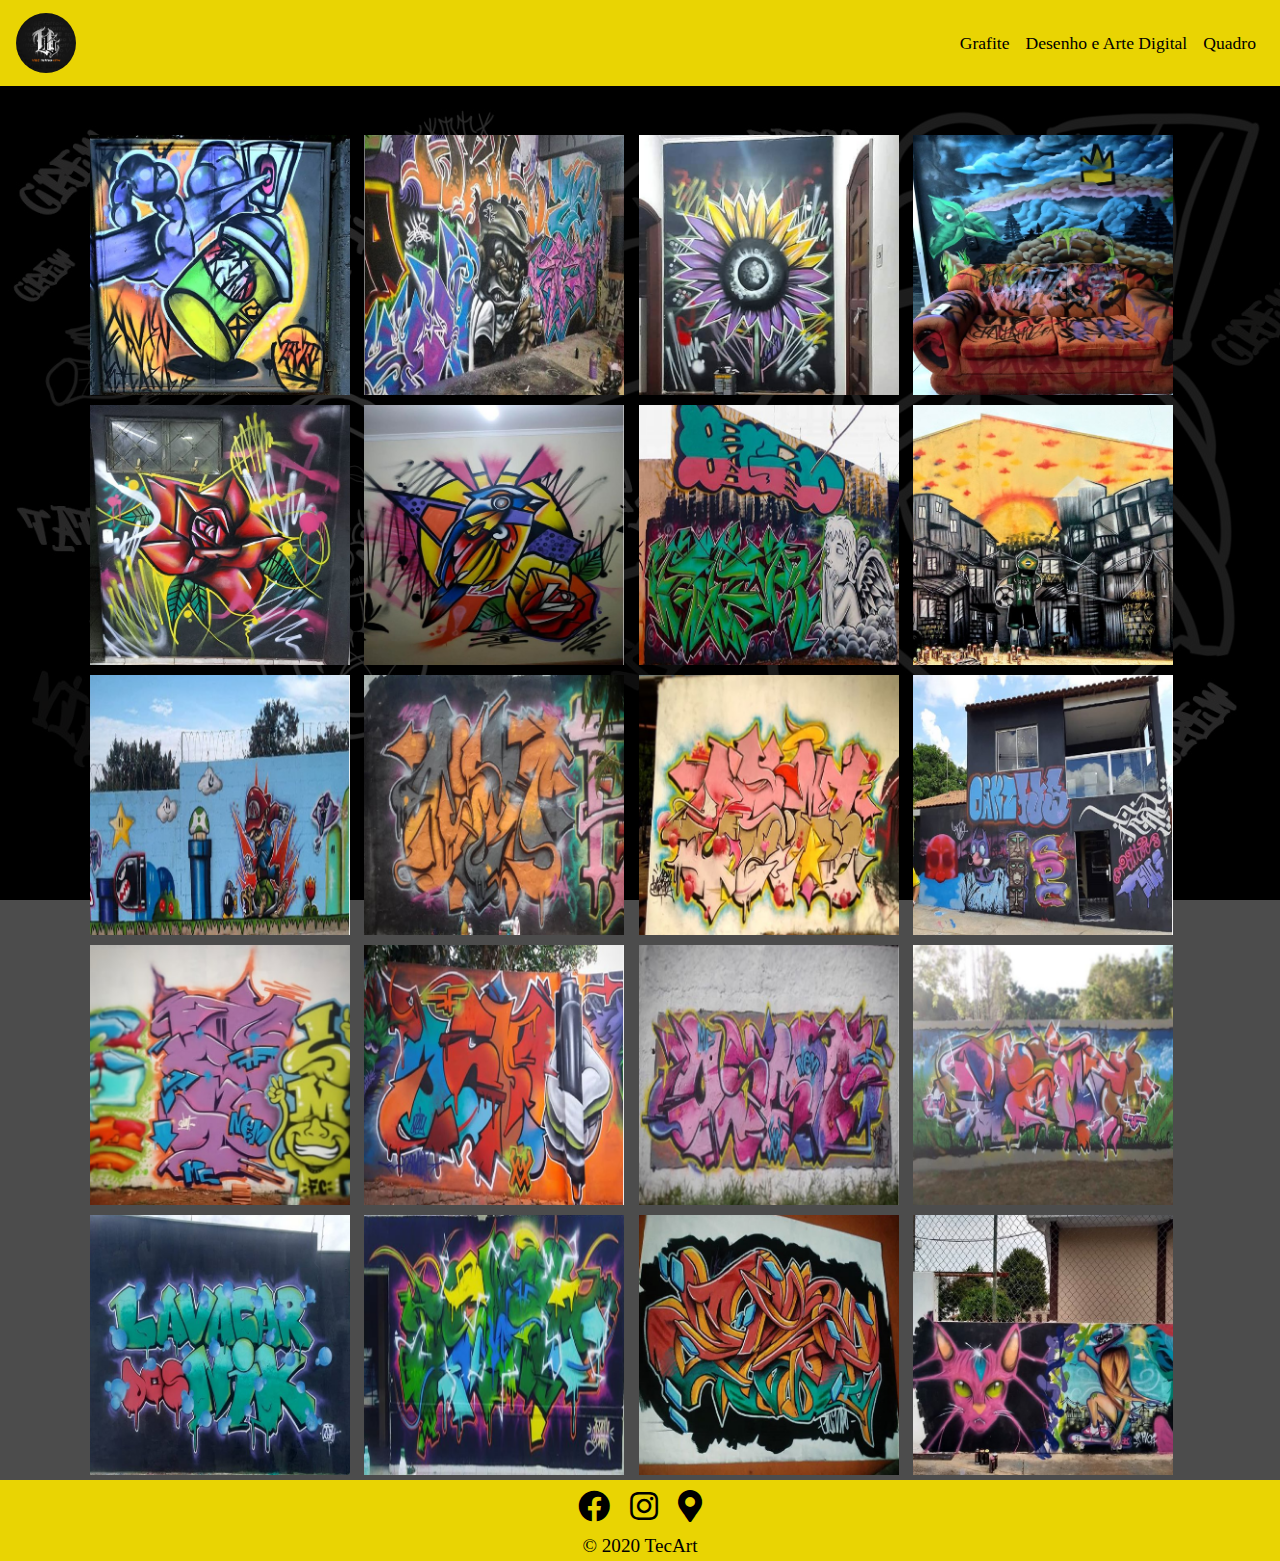
==== src/pages/arte.html @ aa2dd2b7 "commit vibe tattoo" ====
<!DOCTYPE html>
<head> 
    <title>VIBETATTOO</title>
    <meta charset="utf-8">
    <meta name="viewport" content="width=device-width, initial-scale=1.0">
    <link rel="icon" href="../img/visual/logo.jpg">
    <link rel="stylesheet" href="../css/style.css">
    <link rel="stylesheet" href="../libs/fontawesome/css/all.css">
    <link rel="stylesheet" href="../libs/bootstrap/css/bootstrap.min.css">
<body>
    <div class="app">
        <header class="header">
            <nav>
                <div class="navbar navbar-expand-sm fixed-top">
                    <a class="navbar-brand" href="../../index.html"><img src="../img/visual/logo.jpg" id="logo"></a>
                    <button class="navbar-toggler" data-target="#menu" data-toggle="collapse">
                        <span class="navbar-toggler-icon"><i class="fas fa-bars text-white"></i></span>
                    </button>
                    <div class="collapse navbar-collapse" id="menu">
                        <ul class="navbar-nav ml-auto">
                            <li class="nav-item">
                                <a class="link-arte nav-link" id="grafite" href="#">Grafite</a>                            </li>
                            <li class="nav-item">
                                <a class="link-arte nav-link" id="desenho" href="#">Desenho e Arte Digital</a>

                            </li>
                            <li class="nav-item">
                                <a class="link-arte nav-link" id="quadro" href="#">Quadro</a>
                            </li>    
                        </ul>
                    </div>
                </div>
            </nav>
        </header>
           
        <main class="main">

            <section id="conteudo">

            </section>
        </main>
        
        <footer class="footer">
            <span class="icons">
                <a href="https://www.facebook.com/vibetattoocrew/"><i class="fab fa-facebook icon"></i></a>
                <a href="https://www.instagram.com/vibetattoocrew"><i class="fab fa-instagram icon"></i></a>
                <a href="https://goo.gl/maps/xQRPzN9UMtxy9K438"><i class="fas fa-map-marker-alt icon"></i></a>    
            </span>
            <span class="cop">
                &copy; 2020 TecArt
            </span>
        </footer>

    </div>

    <script src="../libs/jquery/jquery-3.5.1.min.js"></script>
    <script src="https://cdn.jsdelivr.net/npm/popper.js@1.16.1/dist/umd/popper.min.js" integrity="sha384-9/reFTGAW83EW2RDu2S0VKaIzap3H66lZH81PoYlFhbGU+6BZp6G7niu735Sk7lN" crossorigin="anonymous"></script>
    <script src="../libs/bootstrap/js/bootstrap.min.js"></script>
    <script src="../js/script.js"></script>

</body>
</html>
---- src/css/style.css ----
/*style header*/
.navbar{
    background-color: #E9D403;
}
 
#logo{
    width: 60px;
    height: 60px;
    border-radius: 50%;
}

.nav-link{
    font-size: 1.1em;
    font-family: 'Roboto';
    color: #000000;
}

.nav-link:hover{
    color: #ffffff;
    background: #ffcc00ec;
}

/*style main - sobre*/
#sobre{
    margin-top: 100px;
}

.quemSomos {
    display: flex;
    align-items: center;
    justify-content: center;   
    flex-direction: column;   
}

.studio{
    width: 80%;
}

.quemSomos-image{
    margin-top: 20px;
    display: flex;
    align-items: center;
    justify-content: center;
}

.quemSomos-text{
    font-size: 1em;
    color: #ffffff;
    font-family: sans-serif;
    text-align: justify;
    margin-top: 10px;
    width: 90%;
}

.contato{
    margin-top: 30px;
}
.contato-info{
    display: flex;
    align-items: center;
    justify-content: center;
    text-align: center;
    font-size: 1em;
}

.contato-info span{
    display: inline-block;
    padding: 10px;
    color: #ffcc00;
}

.contato h2{
    color: #ffcc00;
    font-size: 2em;
    text-align: center;
    font-family: 'Roboto';
}

.contato-info p, .icon-contato{
    color: #ffffff;
}


/*style main - galeria*/

#accordion div{
    background: transparent;
}

.images-tattoo img{
    padding: 3px;
    margin-left: 50px;
    width: 300px;
    height: 300px;
}

div .card-header{
    text-align: center;
    border: none;
}

div .card-header img{
    border: 1px solid white;
}



/*style main - tatuadores*/

#tatuadores{
    margin-top: 30px;
}

.info h3{
    color: #ffcc00;
    margin-left: 12px;
}
.info p{
    color: white;
    margin-left: 12px;
    text-align: justify;
}

.col-md-4 .info{
    width: 90%;
} 
.col-md-6 .info{
    width: 70%;
}

.tatuadores{
    padding: 5px;
}


.col-md-6 .tatuadores{
    margin-left: 100px;
}


/*Gerais*/

h1{
       color: #ffffff;
       font-family: 'Roboto Slab';
       font-size: 3em;
       text-align: center;
   }
   
   
hr {
    background-color: #ffcc00;
}
  

.app{
    display: grid;
    grid-template-columns: 1fr;
    grid-template-rows: 1fr 8fr 1fr;
    grid-template-areas: "header" "main" "footer";
    height: 100vh;
}

body{
    background: url("../img/visual/bg-vibe.jpeg"),
    linear-gradient(50deg, #000000, #000000);
    background-position: center;
    background-attachment: fixed;
    background-repeat: no-repeat;
}

*{
    box-sizing: border-box;
}

header.header{
    grid-area: "header";
}
main.main{
    grid-area: "main";
    background-color: rgba(0, 0, 0, 0.7);
}
footer.footer{
    grid-area: "footer";
    background-color:  #E9D403;
    margin-top: 0px;
}

/*style footer*/

.icon{
    font-size: 2em;
    padding: 10px;
    color: #000000;
}

span.icons, span.cop{
    display: flex;
    align-items: center;
    justify-content: center;
}
.cop{
    font-size: 1.2em;
    font-family: 'Roboto';
    color: #000000; 
}


/*style arte*/

.images-desenho img, .images-grafite img, .images-quadro img{
    width: 270px;
    height: 270px;
    padding: 5px;
}


#conteudo{
    margin-top: 130px;
}
#conteudo .container{
    margin-top: 20px;
}

/*responsividade*/

@media (max-width: 575.98px) { 
   /* .quemSomos-text{
        width: 90%;
        font-size: 1em;
        font-weight: normal;
        text-align: justify;
    }
    */

    .studio{
        width: 100%;
    }
    .contato h2{
        font-size: 1.5em;
    }
    
    h1{
        font-size: 2em;
    }
    .contato-info{
        flex-direction: column;
    }
    
    .img-card{
        width: 60%;
    }

    .tatuadores img, .col-md-4 .info, .col-md-6 .info{
        width: 60%;
        margin-left: 20%;
    }
    .col-md-6 .tatuadores{
        margin-left: 0;
    }
    .images-desenho img, .images-grafite img, .images-quadro img, .images-tattoo img{
        width: 45%;
        height: 45%;
        margin-left: 2.5%;
        padding: 3px;
    }
    .icon{
        font-size: 1.8em;
        padding: 8px;
    }
    .cop{
        font-size: 1.1em;
    }
}

@media (min-width: 576px) and (max-width: 767.98px) { 
    .studio{
        width: 100%;
    }
    .contato h2{
        font-size: 1.7em;
    }
    .contato-info{
        flex-direction: column;
     
    }
    
    h1{
        font-size: 2em;
    }

    .img-card{
        width: 60%;
    }

    .tatuadores img, .col-md-4 .info, .col-md-6 .info{
        width: 60%;
        margin-left: 20%;
    }
    
    .col-md-6 .tatuadores{
        margin-left: 0;
    }
    .images-desenho img, .images-grafite img, .images-quadro img, .images-tattoo img{
        width: 45%;
        height: 45%;
        margin-left: 2.5%;
        padding: 3px;
    }
    .icon{
        font-size: 1.8em;
        padding: 8px;
    }

    .images-quadro img{
        width: 270px;
        height: 270px;
        width: 43%;
    }

 }

@media (min-width: 768px) and (max-width: 991.98px) { 
    .studio{
        width: 100%;
    }
    .contato h2{
        font-size: 1.5em;
    }
    
    h1{
        font-size: 2em;
    }

    .img-card{
        width: 50%;
    }
    .tatuadores {
        padding: 2px;
    }

    .col-md-4 .tatuadores img, .col-md-4 .info{
        width: 100%;
    }
    .col-md-6 .tatuadores img, .col-md-6 .info{
        width: 80%;
    }
   
    .col-md-6 .tatuadores{
        margin-left: 5%;
    }
    
    .images-desenho img, .images-grafite img, .images-quadro img, .images-tattoo img{
        width: 45%;
        height: 45%;
        margin-left: 2.5%;
        padding: 3px;
    }

    .images-quadro img{
        width: 270px;
        height: 270px;
        width: 43%;
    }
 }

@media (min-width: 992px) and (max-width: 1199.98px) {  

    .contato h2{
        font-size: 2em;
    }

    h1{
        font-size: 3em;
    }

    .images-tattoo img{
        margin-left: 10%;
    }
    .col-md-4 .tatuadores img{
        width: 100%;
    }

    .col-md-6 .tatuadores img, .col-md-6 .info{
        margin-left: 10%;
    }

    .col-md-6 .tatuadores{
        margin-left: 0; 
    }
    .images-desenho img, .images-grafite img, .images-quadro img{
        margin-left: 2.5%;
    } 

}
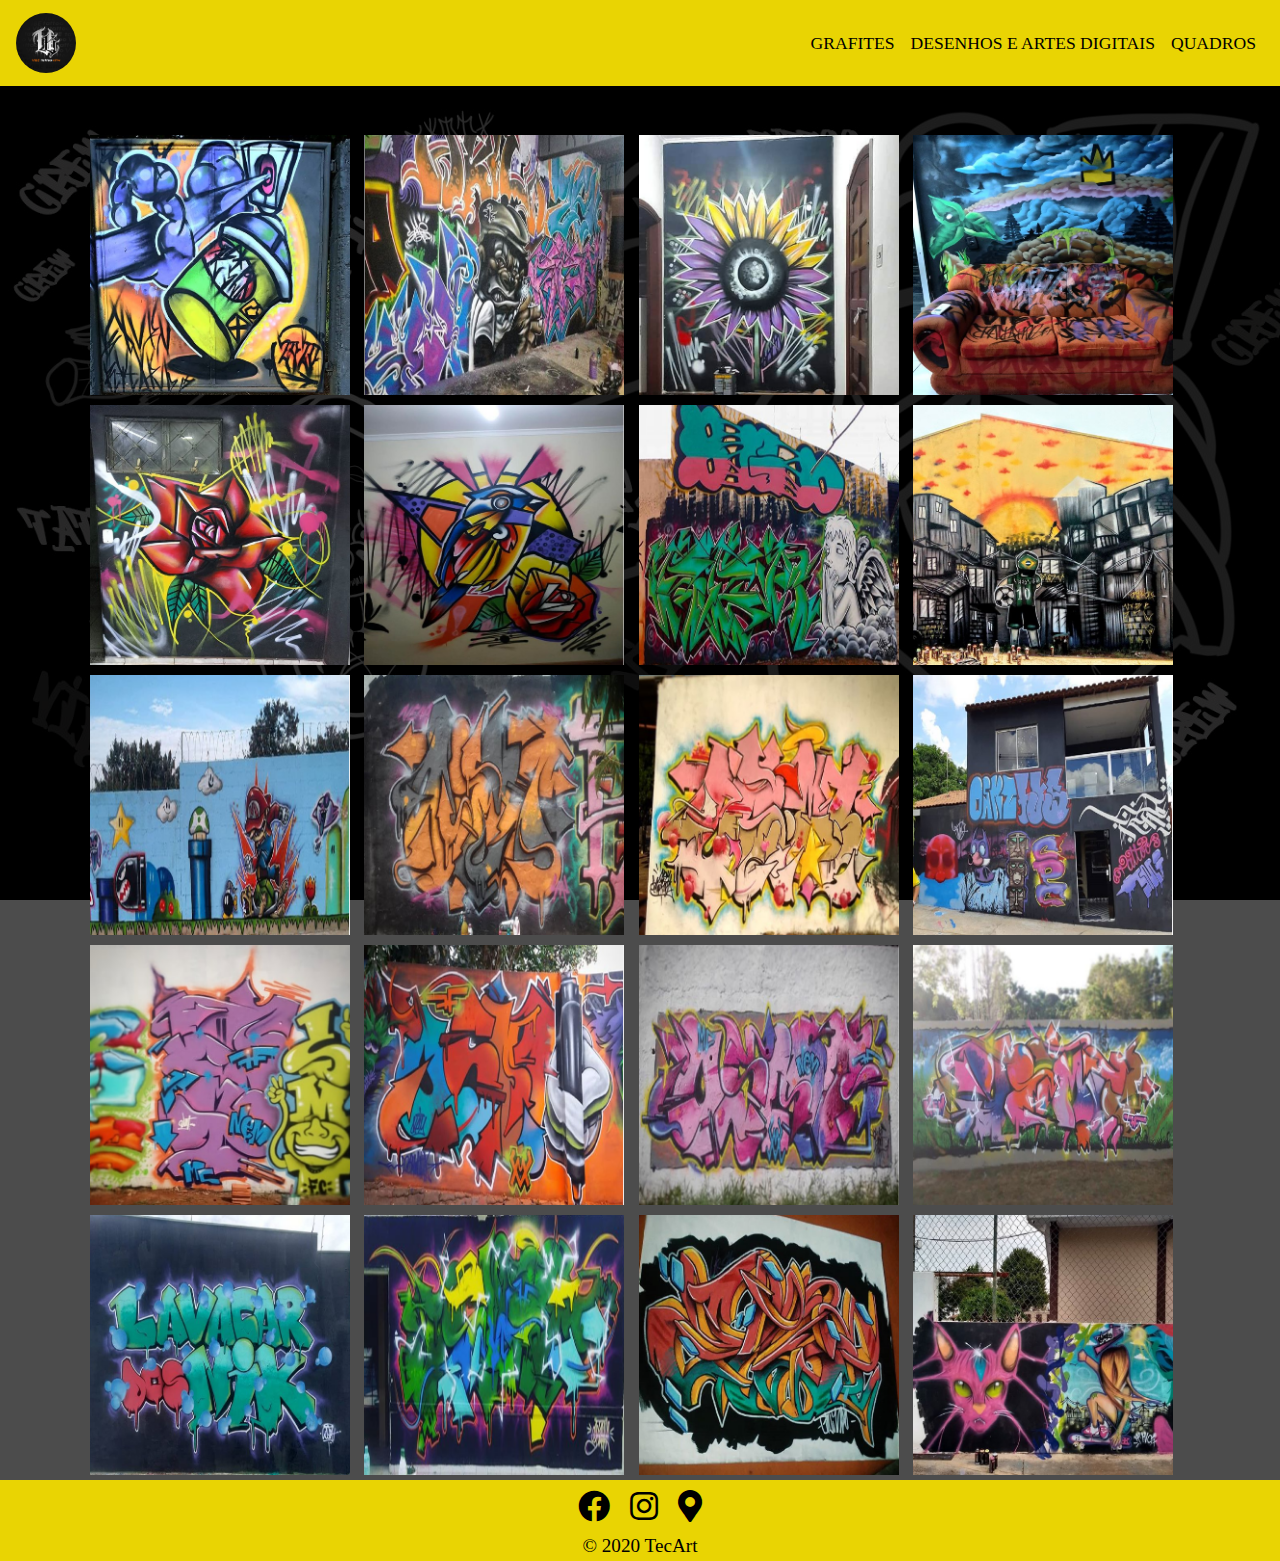
==== commit dcaa8fed: "commit vibe tattoo" ====
--- a/src/pages/arte.html
+++ b/src/pages/arte.html
@@ -19,13 +19,14 @@
                     <div class="collapse navbar-collapse" id="menu">
                         <ul class="navbar-nav ml-auto">
                             <li class="nav-item">
-                                <a class="link-arte nav-link" id="grafite" href="#">Grafite</a>                            </li>
+                                <a class="link-arte nav-link" id="grafite" href="#">GRAFITES</a>                           
+                            </li>
                             <li class="nav-item">
-                                <a class="link-arte nav-link" id="desenho" href="#">Desenho e Arte Digital</a>
+                                <a class="link-arte nav-link" id="desenho" href="#">DESENHOS E ARTES DIGITAIS</a>
 
                             </li>
                             <li class="nav-item">
-                                <a class="link-arte nav-link" id="quadro" href="#">Quadro</a>
+                                <a class="link-arte nav-link" id="quadro" href="#">QUADROS</a>
                             </li>    
                         </ul>
                     </div>
@@ -59,4 +60,4 @@
     <script src="../js/script.js"></script>
 
 </body>
-</html>+</html>
--- a/src/css/style.css
+++ b/src/css/style.css
@@ -16,8 +16,8 @@
 }
 
 .nav-link:hover{
-    color: #ffffff;
-    background: #ffcc00ec;
+    color: #E9D403;
+    background: #000000;
 }
 
 /*style main - sobre*/
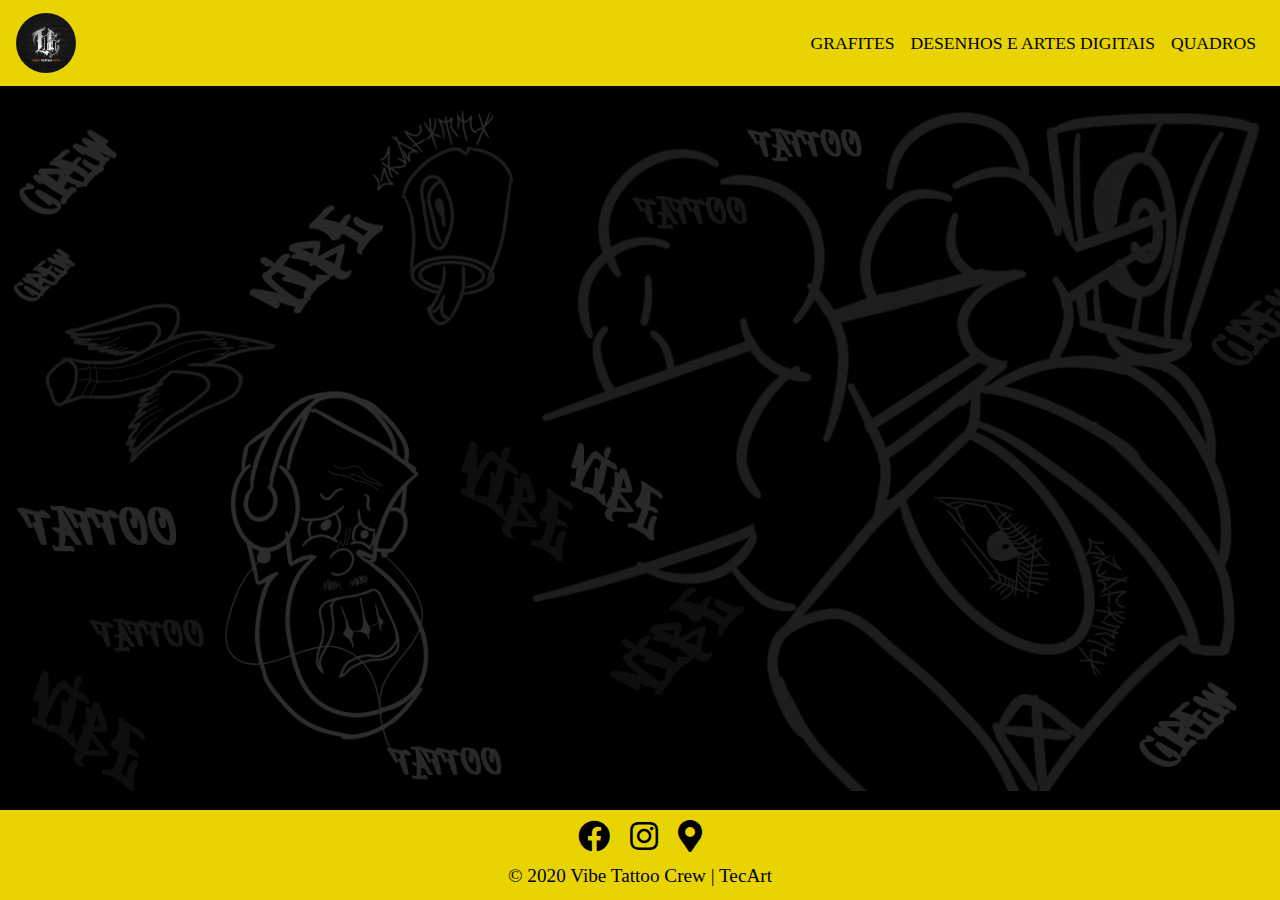
==== commit 73a8d3cb: "site vibe tattoo" ====
--- a/src/pages/arte.html
+++ b/src/pages/arte.html
@@ -1,8 +1,29 @@
 <!DOCTYPE html>
+<html lang="pt-br" itemscope itemtype="https://schema.org/WebSite">
 <head> 
-    <title>VIBETATTOO</title>
     <meta charset="utf-8">
     <meta name="viewport" content="width=device-width, initial-scale=1.0">
+    <title>Vibe Tattoo Crew</title>
+    <meta name="keywords" content="tatuagem, estudio, arte">
+    <meta name="description" content="Artes desenvolvidas por tatuadores"> 
+    <meta name="robots" content="index, follow"> 
+
+    <meta itemprop="name" content="Vibe Tattoo Crew">
+    <meta itemprop="description" content="Artes desenvolvidas por tatuadores">
+    <meta itemprop="url" content="https://vibetattoocrew.github.io/src/pages/arte.html">
+
+    <meta property="og:title" content="Vibe Tattoo Crew">
+    <meta property="og:url" content="https://vibetattoocrew.github.io/src/pages/arte.html">
+    <meta property="og:site_name" content="Vibe Tattoo Crew">
+    <meta property="og:description" content="Artes desenvolvidas por tatuadores"> 
+    <meta property="og:locale" content="pt_BR"> 
+
+    <meta name="twitter:card" content="summary">
+    <meta name="twitter:title" content="Vibe Tattoo Crew">
+    <meta name="twitter:description" content="Artes desenvolvidas por tatuadores">
+    <meta name="twitter:domain" content="https://vibetattoocrew.github.io/src/pages/arte.html">
+    <meta name="twitter:url" content="https://vibetattoocrew.github.io/src/pages/arte.html">
+
     <link rel="icon" href="../img/visual/logo.jpg">
     <link rel="stylesheet" href="../css/style.css">
     <link rel="stylesheet" href="../libs/fontawesome/css/all.css">
@@ -19,8 +40,7 @@
                     <div class="collapse navbar-collapse" id="menu">
                         <ul class="navbar-nav ml-auto">
                             <li class="nav-item">
-                                <a class="link-arte nav-link" id="grafite" href="#">GRAFITES</a>                           
-                            </li>
+                                <a class="link-arte nav-link" id="grafite" href="#">GRAFITES</a>                            </li>
                             <li class="nav-item">
                                 <a class="link-arte nav-link" id="desenho" href="#">DESENHOS E ARTES DIGITAIS</a>
 
@@ -36,7 +56,7 @@
            
         <main class="main">
 
-            <section id="conteudo">
+            <section id="content">
 
             </section>
         </main>
@@ -48,7 +68,7 @@
                 <a href="https://goo.gl/maps/xQRPzN9UMtxy9K438"><i class="fas fa-map-marker-alt icon"></i></a>    
             </span>
             <span class="cop">
-                &copy; 2020 TecArt
+                &copy; 2020 Vibe Tattoo Crew | TecArt
             </span>
         </footer>
 
